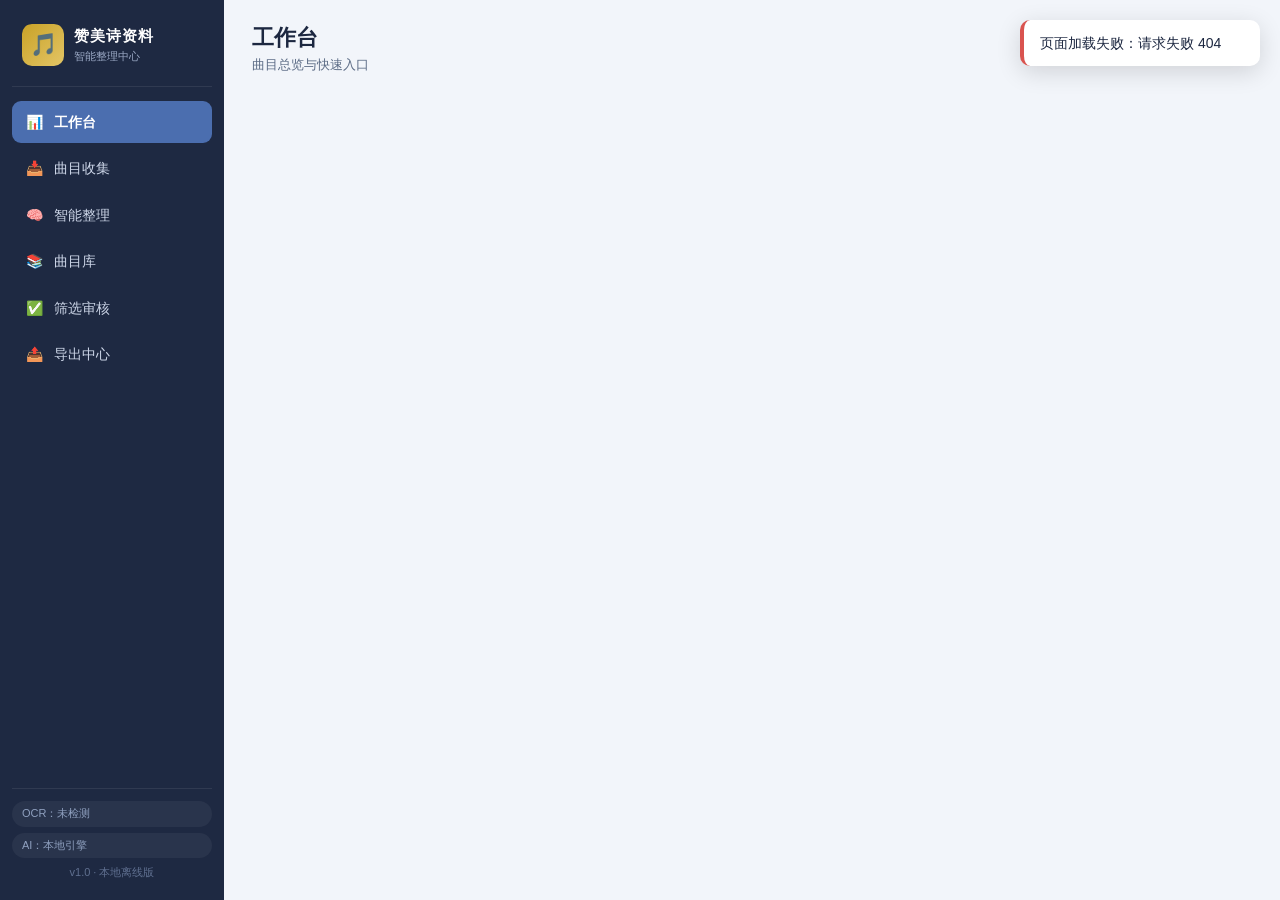
==== static/index.html @ 2a7c3468 "feat: 赞美诗资料智能整理中心 v1.0（6页工作流 + 批量导入/智能分类/去重/审核/一键导出）" ====
<!DOCTYPE html>
<html lang="zh-CN">
<head>
<meta charset="UTF-8">
<meta name="viewport" content="width=device-width, initial-scale=1.0">
<title>赞美诗资料智能整理中心</title>
<link rel="icon" href="data:image/svg+xml,<svg xmlns=%22http://www.w3.org/2000/svg%22 viewBox=%220 0 100 100%22><text y=%22.9em%22 font-size=%2290%22>🎵</text></svg>">
<link rel="stylesheet" href="/static/styles.css">
</head>
<body>
<div id="app">
  <aside class="sidebar">
    <div class="brand">
      <div class="brand-icon">🎵</div>
      <div class="brand-text">
        <div class="brand-title">赞美诗资料</div>
        <div class="brand-sub">智能整理中心</div>
      </div>
    </div>
    <nav class="nav" id="nav">
      <a href="#/dashboard" data-page="dashboard" class="nav-item"><span class="nav-ico">📊</span>工作台</a>
      <a href="#/collection" data-page="collection" class="nav-item"><span class="nav-ico">📥</span>曲目收集</a>
      <a href="#/organize" data-page="organize" class="nav-item"><span class="nav-ico">🧠</span>智能整理</a>
      <a href="#/library" data-page="library" class="nav-item"><span class="nav-ico">📚</span>曲目库</a>
      <a href="#/review" data-page="review" class="nav-item"><span class="nav-ico">✅</span>筛选审核</a>
      <a href="#/export" data-page="export" class="nav-item"><span class="nav-ico">📤</span>导出中心</a>
    </nav>
    <div class="sidebar-foot">
      <div class="status-pill" id="ocrPill">OCR：未检测</div>
      <div class="status-pill" id="aiPill">AI：本地引擎</div>
      <div class="ver">v1.0 · 本地离线版</div>
    </div>
  </aside>

  <main class="main">
    <header class="topbar">
      <div>
        <h1 id="pageTitle">工作台</h1>
        <div class="page-sub" id="pageSub">曲目总览与快速入口</div>
      </div>
      <div class="topbar-actions">
        <button class="btn btn-ghost" id="btnSettings">⚙️ 设置</button>
        <button class="btn btn-primary" id="btnQuickImport">📥 快速导入</button>
      </div>
    </header>

    <div class="content" id="content"></div>
  </main>
</div>

<!-- 曲目编辑弹窗 -->
<div class="modal-mask" id="songModal" hidden>
  <div class="modal modal-lg">
    <div class="modal-head">
      <h3 id="songModalTitle">编辑曲目</h3>
      <button class="modal-close" data-close="songModal">✕</button>
    </div>
    <div class="modal-body" id="songModalBody"></div>
    <div class="modal-foot">
      <button class="btn btn-ghost" data-close="songModal">取消</button>
      <button class="btn btn-primary" id="songSaveBtn">保存</button>
    </div>
  </div>
</div>

<!-- 设置弹窗 -->
<div class="modal-mask" id="settingsModal" hidden>
  <div class="modal">
    <div class="modal-head">
      <h3>系统设置</h3>
      <button class="modal-close" data-close="settingsModal">✕</button>
    </div>
    <div class="modal-body">
      <div class="form-group">
        <label>OpenAI 兼容接口（可选，用于真实 AI 识别）</label>
        <input type="text" id="setBase" placeholder="https://api.openai.com/v1">
      </div>
      <div class="form-group">
        <label>API Key</label>
        <input type="password" id="setKey" placeholder="sk-...（留空则不启用）">
      </div>
      <div class="form-group">
        <label>模型</label>
        <input type="text" id="setModel" placeholder="gpt-4o-mini">
      </div>
      <div class="hint">未配置时使用内置“本地智能引擎”（离线可用，无需联网）。配置后，在“智能整理”页可勾选使用 AI。</div>
    </div>
    <div class="modal-foot">
      <button class="btn btn-ghost" data-close="settingsModal">取消</button>
      <button class="btn btn-primary" id="settingsSaveBtn">保存</button>
    </div>
  </div>
</div>

<div class="toast-wrap" id="toasts"></div>
<script src="/static/app.js"></script>
</body>
</html>
---- static/styles.css ----
:root {
  --bg: #f2f5fa;
  --card: #ffffff;
  --ink: #1c2740;
  --ink-2: #5b6b85;
  --line: #e3e8f0;
  --primary: #4b6eaf;
  --primary-d: #3a5791;
  --gold: #c9a227;
  --green: #2e9e6b;
  --amber: #d9900a;
  --red: #d9534f;
  --sidebar: #1e2942;
  --sidebar-ink: #cdd6e8;
  --radius: 12px;
  --shadow: 0 2px 10px rgba(28,39,64,.06);
}
* { box-sizing: border-box; margin: 0; padding: 0; }
html, body { height: 100%; }
body {
  font-family: -apple-system, BlinkMacSystemFont, "PingFang SC", "Hiragino Sans GB", "Microsoft YaHei", sans-serif;
  background: var(--bg); color: var(--ink); font-size: 14px; line-height: 1.6;
}
#app { display: flex; height: 100vh; overflow: hidden; }

/* ---------- 侧边栏 ---------- */
.sidebar {
  width: 224px; min-width: 224px; background: var(--sidebar); color: var(--sidebar-ink);
  display: flex; flex-direction: column; padding: 18px 12px;
}
.brand { display: flex; align-items: center; gap: 10px; padding: 6px 10px 20px; border-bottom: 1px solid rgba(255,255,255,.08); margin-bottom: 14px; }
.brand-icon { width: 42px; height: 42px; border-radius: 10px; background: linear-gradient(135deg, #c9a227, #e3c566); display: flex; align-items: center; justify-content: center; font-size: 22px; }
.brand-title { font-weight: 700; font-size: 15px; color: #fff; letter-spacing: 1px; }
.brand-sub { font-size: 11px; color: #9aa8c4; }
.nav { flex: 1; display: flex; flex-direction: column; gap: 4px; }
.nav-item {
  display: flex; align-items: center; gap: 10px; padding: 10px 12px; border-radius: 9px;
  color: var(--sidebar-ink); text-decoration: none; font-size: 14px; transition: background .15s;
}
.nav-item:hover { background: rgba(255,255,255,.07); }
.nav-item.active { background: var(--primary); color: #fff; font-weight: 600; }
.nav-ico { width: 20px; text-align: center; }
.sidebar-foot { padding-top: 12px; border-top: 1px solid rgba(255,255,255,.08); display: flex; flex-direction: column; gap: 6px; }
.status-pill { font-size: 11px; color: #8fa0bf; background: rgba(255,255,255,.05); border-radius: 20px; padding: 4px 10px; }
.status-pill.ok { color: #7fd4a8; }
.ver { font-size: 11px; color: #5f6f8f; text-align: center; }

/* ---------- 主区域 ---------- */
.main { flex: 1; display: flex; flex-direction: column; overflow: hidden; }
.topbar { display: flex; justify-content: space-between; align-items: center; padding: 20px 28px 14px; }
.topbar h1 { font-size: 22px; font-weight: 700; }
.page-sub { color: var(--ink-2); font-size: 13px; }
.topbar-actions { display: flex; gap: 10px; }
.content { flex: 1; overflow-y: auto; padding: 6px 28px 40px; }

/* ---------- 按钮 ---------- */
.btn {
  border: 1px solid var(--line); background: #fff; color: var(--ink); border-radius: 9px;
  padding: 8px 16px; font-size: 13px; cursor: pointer; transition: all .15s; white-space: nowrap;
}
.btn:hover { border-color: var(--primary); color: var(--primary); }
.btn-primary { background: var(--primary); border-color: var(--primary); color: #fff; }
.btn-primary:hover { background: var(--primary-d); color: #fff; }
.btn-gold { background: var(--gold); border-color: var(--gold); color: #fff; }
.btn-gold:hover { background: #b38f1e; color: #fff; }
.btn-green { background: var(--green); border-color: var(--green); color: #fff; }
.btn-green:hover { background: #268a5e; color: #fff; }
.btn-danger { background: #fff; border-color: #e8b4b2; color: var(--red); }
.btn-danger:hover { background: var(--red); color: #fff; }
.btn-ghost { background: transparent; border-color: transparent; color: var(--ink-2); }
.btn-ghost:hover { color: var(--ink); background: #eef1f7; }
.btn-sm { padding: 4px 10px; font-size: 12px; border-radius: 7px; }
.btn:disabled { opacity: .5; cursor: not-allowed; }

/* ---------- 卡片 ---------- */
.card { background: var(--card); border: 1px solid var(--line); border-radius: var(--radius); box-shadow: var(--shadow); }
.card-pad { padding: 18px 20px; }
.card-title { font-size: 15px; font-weight: 700; margin-bottom: 12px; display: flex; justify-content: space-between; align-items: center; }
.card-title .sub { font-size: 12px; color: var(--ink-2); font-weight: 400; }

/* ---------- 统计卡 ---------- */
.stats-grid { display: grid; grid-template-columns: repeat(auto-fit, minmax(150px, 1fr)); gap: 14px; margin-bottom: 20px; }
.stat-card { background: var(--card); border: 1px solid var(--line); border-radius: var(--radius); padding: 16px 18px; box-shadow: var(--shadow); position: relative; overflow: hidden; }
.stat-card .num { font-size: 30px; font-weight: 800; line-height: 1.2; }
.stat-card .label { color: var(--ink-2); font-size: 13px; margin-top: 2px; }
.stat-card .foot { font-size: 11px; color: var(--ink-2); margin-top: 6px; }
.stat-card::before { content: ""; position: absolute; left: 0; top: 0; bottom: 0; width: 4px; background: var(--primary); }
.stat-card.c-green::before { background: var(--green); }
.stat-card.c-amber::before { background: var(--amber); }
.stat-card.c-red::before { background: var(--red); }
.stat-card.c-gold::before { background: var(--gold); }
.stat-card.c-purple::before { background: #7a6bb5; }

/* ---------- 布局 ---------- */
.grid-2 { display: grid; grid-template-columns: 1fr 1fr; gap: 16px; }
.grid-3 { display: grid; grid-template-columns: repeat(3, 1fr); gap: 16px; }
.grid-3-2 { display: grid; grid-template-columns: 2fr 1fr; gap: 16px; }
@media (max-width: 1100px) { .grid-2, .grid-3, .grid-3-2 { grid-template-columns: 1fr; } }
.section { margin-bottom: 20px; }

/* ---------- 条形图 ---------- */
.bar-row { display: flex; align-items: center; gap: 8px; margin-bottom: 7px; font-size: 12px; }
.bar-label { width: 64px; color: var(--ink-2); text-align: right; flex-shrink: 0; }
.bar-track { flex: 1; background: #edf0f7; border-radius: 6px; height: 14px; overflow: hidden; }
.bar-fill { height: 100%; border-radius: 6px; background: linear-gradient(90deg, var(--primary), #7d9cd8); }
.bar-fill.gold { background: linear-gradient(90deg, var(--gold), #e3c566); }
.bar-fill.green { background: linear-gradient(90deg, var(--green), #6fc9a0); }
.bar-val { width: 44px; color: var(--ink); font-weight: 600; }

/* ---------- 标签 chips ---------- */
.chip { display: inline-block; background: #edf2fb; color: var(--primary); border-radius: 20px; padding: 1px 9px; font-size: 11px; margin: 1px 2px; }
.chip.gold { background: #faf3dd; color: #a8841b; }
.chip.green { background: #e6f5ee; color: #1e7d53; }
.chip.red { background: #fdeceb; color: #c0392b; }
.chip.gray { background: #eef0f4; color: #6b7689; }
.chip.blue { background: #e8edfb; color: #3a5791; }
.status-chip { font-weight: 600; }
.stars { color: var(--gold); letter-spacing: 1px; }

/* ---------- 上传区 ---------- */
.dropzone {
  border: 2px dashed #b9c6dd; border-radius: var(--radius); padding: 34px; text-align: center;
  background: #f8faff; cursor: pointer; transition: all .15s;
}
.dropzone:hover, .dropzone.drag { border-color: var(--primary); background: #eef3fd; }
.dropzone .dz-icon { font-size: 34px; }
.dropzone .dz-title { font-size: 15px; font-weight: 600; margin-top: 6px; }
.dropzone .dz-sub { color: var(--ink-2); font-size: 12px; margin-top: 4px; }

/* ---------- 表单 ---------- */
.form-grid { display: grid; grid-template-columns: repeat(3, 1fr); gap: 12px 16px; }
.form-grid .full { grid-column: 1 / -1; }
.form-grid .half { grid-column: span 1; }
.form-group { display: flex; flex-direction: column; gap: 5px; }
.form-group label { font-size: 12px; color: var(--ink-2); font-weight: 600; }
.form-group input, .form-group select, .form-group textarea {
  border: 1px solid var(--line); border-radius: 8px; padding: 8px 10px; font-size: 13px; font-family: inherit; outline: none; background: #fff;
}
.form-group input:focus, .form-group select:focus, .form-group textarea:focus { border-color: var(--primary); box-shadow: 0 0 0 3px rgba(75,110,175,.12); }
.form-group textarea { resize: vertical; min-height: 70px; }
.hint { color: var(--ink-2); font-size: 12px; }
.chip-select { display: flex; flex-wrap: wrap; gap: 6px; }
.chip-opt { border: 1px solid var(--line); border-radius: 20px; padding: 3px 11px; font-size: 12px; cursor: pointer; color: var(--ink-2); user-select: none; transition: all .12s; }
.chip-opt.on { background: var(--primary); color: #fff; border-color: var(--primary); }

/* ---------- 表格 ---------- */
.table-wrap { overflow-x: auto; }
table.grid-table { width: 100%; border-collapse: collapse; font-size: 13px; }
.grid-table th { text-align: left; background: #f5f7fc; color: var(--ink-2); font-weight: 600; padding: 9px 10px; border-bottom: 1px solid var(--line); white-space: nowrap; position: sticky; top: 0; }
.grid-table td { padding: 9px 10px; border-bottom: 1px solid #eef1f7; vertical-align: top; }
.grid-table tr:hover td { background: #f8faff; }
.grid-table .song-title { font-weight: 600; }
.grid-table .song-title .sub { font-weight: 400; color: var(--ink-2); font-size: 12px; }
.row-actions { display: flex; gap: 6px; flex-wrap: wrap; }

/* ---------- 工具条 ---------- */
.toolbar { display: flex; flex-wrap: wrap; gap: 10px; align-items: center; padding: 12px 14px; margin-bottom: 14px; }
.toolbar .search { flex: 1; min-width: 200px; position: relative; }
.toolbar .search input { width: 100%; border: 1px solid var(--line); border-radius: 9px; padding: 8px 12px 8px 32px; font-size: 13px; outline: none; }
.toolbar .search::before { content: "🔍"; position: absolute; left: 10px; top: 8px; font-size: 13px; opacity: .7; }
.toolbar select { border: 1px solid var(--line); border-radius: 9px; padding: 7px 8px; font-size: 12px; background: #fff; color: var(--ink); }

/* ---------- 分页 ---------- */
.pager { display: flex; justify-content: space-between; align-items: center; padding: 12px 4px; color: var(--ink-2); font-size: 13px; }
.pager .pages { display: flex; gap: 6px; }

/* ---------- 导入结果 ---------- */
.import-summary { display: grid; grid-template-columns: repeat(4, 1fr); gap: 12px; margin: 14px 0; }
.import-box { border: 1px solid var(--line); border-radius: 10px; padding: 12px 14px; text-align: center; }
.import-box .ib-num { font-size: 26px; font-weight: 800; }
.import-box .ib-label { font-size: 12px; color: var(--ink-2); }
.import-box.ok .ib-num { color: var(--green); }
.import-box.warn .ib-num { color: var(--amber); }
.import-box.dup .ib-num { color: var(--gold); }
.import-box.bad .ib-num { color: var(--red); }

/* ---------- 重复组 ---------- */
.dup-group { border: 1px solid var(--line); border-radius: 10px; padding: 14px; margin-bottom: 12px; background: #fffaf0; }
.dup-group .dg-head { display: flex; justify-content: space-between; align-items: center; margin-bottom: 10px; }
.dup-group .dg-members { display: flex; gap: 10px; flex-wrap: wrap; }
.dup-member { border: 1px solid #e8dcc0; background: #fff; border-radius: 9px; padding: 10px 12px; min-width: 220px; flex: 1; }
.dup-member .dm-title { font-weight: 700; }
.dup-member .dm-meta { font-size: 12px; color: var(--ink-2); margin-top: 3px; }
.dup-member .match { display: inline-block; margin-top: 6px; font-size: 12px; font-weight: 700; color: var(--gold); background: #faf3dd; padding: 1px 8px; border-radius: 12px; }

/* ---------- 审核卡片 ---------- */
.review-grid { display: grid; grid-template-columns: repeat(auto-fill, minmax(300px, 1fr)); gap: 14px; }
.review-card { background: var(--card); border: 1px solid var(--line); border-radius: var(--radius); padding: 16px; box-shadow: var(--shadow); display: flex; flex-direction: column; gap: 8px; }
.review-card .rc-title { font-weight: 700; font-size: 15px; }
.review-card .rc-meta { color: var(--ink-2); font-size: 12px; }
.review-card .rc-actions { display: flex; gap: 6px; flex-wrap: wrap; margin-top: 4px; }
.star-input { display: inline-flex; gap: 2px; cursor: pointer; font-size: 18px; }
.star-input span { color: #d9dde7; transition: color .1s; }
.star-input span.on { color: var(--gold); }
.review-comment { border: 1px solid var(--line); border-radius: 8px; padding: 6px 8px; font-size: 12px; width: 100%; font-family: inherit; resize: vertical; min-height: 34px; }

/* ---------- 导出 ---------- */
.export-scopes { display: grid; grid-template-columns: repeat(auto-fill, minmax(170px, 1fr)); gap: 10px; }
.scope-card { border: 1px solid var(--line); border-radius: 10px; padding: 12px 14px; cursor: pointer; transition: all .12s; background: #fff; }
.scope-card:hover { border-color: var(--primary); }
.scope-card.on { border-color: var(--primary); background: #eef3fd; box-shadow: 0 0 0 3px rgba(75,110,175,.12); }
.scope-card .sc-name { font-weight: 600; }
.scope-card .sc-desc { font-size: 11px; color: var(--ink-2); margin-top: 2px; }
.format-row { display: flex; gap: 10px; flex-wrap: wrap; }
.format-opt { border: 1px solid var(--line); border-radius: 10px; padding: 10px 18px; cursor: pointer; text-align: center; }
.format-opt.on { border-color: var(--primary); background: #eef3fd; }
.format-opt .fo-ico { font-size: 22px; }
.format-opt .fo-name { font-size: 12px; font-weight: 600; }

/* ---------- 文件列表 ---------- */
.file-row { display: flex; justify-content: space-between; align-items: center; padding: 10px 4px; border-bottom: 1px solid #f0f2f7; }
.file-row:last-child { border-bottom: none; }
.file-row .fr-name { font-weight: 600; font-size: 13px; }
.file-row .fr-meta { font-size: 11px; color: var(--ink-2); }

/* ---------- 弹窗 ---------- */
.modal-mask { position: fixed; inset: 0; background: rgba(20,28,48,.45); display: flex; align-items: center; justify-content: center; z-index: 100; }
.modal-mask[hidden] { display: none; }
.modal { background: #fff; border-radius: 14px; width: 520px; max-width: 94vw; max-height: 88vh; display: flex; flex-direction: column; box-shadow: 0 18px 50px rgba(0,0,0,.25); }
.modal-lg { width: 860px; }
.modal-head { display: flex; justify-content: space-between; align-items: center; padding: 16px 20px; border-bottom: 1px solid var(--line); }
.modal-head h3 { font-size: 16px; }
.modal-close { background: none; border: none; font-size: 16px; cursor: pointer; color: var(--ink-2); }
.modal-body { padding: 18px 20px; overflow-y: auto; }
.modal-foot { display: flex; justify-content: flex-end; gap: 10px; padding: 14px 20px; border-top: 1px solid var(--line); }

/* ---------- Toast ---------- */
.toast-wrap { position: fixed; top: 20px; right: 20px; z-index: 200; display: flex; flex-direction: column; gap: 10px; }
.toast { background: #fff; border-left: 4px solid var(--primary); border-radius: 10px; box-shadow: 0 6px 24px rgba(0,0,0,.14); padding: 12px 16px; min-width: 240px; max-width: 380px; animation: slidein .25s ease; }
.toast.ok { border-left-color: var(--green); }
.toast.warn { border-left-color: var(--amber); }
.toast.err { border-left-color: var(--red); }
@keyframes slidein { from { transform: translateX(30px); opacity: 0; } to { transform: none; opacity: 1; } }

/* ---------- 杂项 ---------- */
.empty { text-align: center; color: var(--ink-2); padding: 40px 0; }
.empty .empty-ico { font-size: 40px; margin-bottom: 8px; }
.badge { display: inline-block; border-radius: 6px; padding: 1px 7px; font-size: 11px; font-weight: 600; margin-left: 6px; vertical-align: 1px; }
.badge.gray { background: #eef0f4; color: #6b7689; }
.badge.gold { background: #faf3dd; color: #a8841b; }
.badge.red { background: #fdeceb; color: #c0392b; }
.badge.green { background: #e6f5ee; color: #1e7d53; }
.progress { height: 6px; border-radius: 4px; background: #edf0f7; overflow: hidden; }
.progress .bar { height: 100%; background: var(--primary); border-radius: 4px; transition: width .3s; }
.spin { display: inline-block; width: 14px; height: 14px; border: 2px solid rgba(75,110,175,.3); border-top-color: var(--primary); border-radius: 50%; animation: rot .7s linear infinite; vertical-align: -2px; margin-right: 6px; }
@keyframes rot { to { transform: rotate(360deg); } }
.mt8 { margin-top: 8px; } .mt12 { margin-top: 12px; } .mt16 { margin-top: 16px; } .mb8 { margin-bottom: 8px; } .mb16 { margin-bottom: 16px; }
.flex { display: flex; align-items: center; gap: 8px; }
.justify-between { display: flex; justify-content: space-between; align-items: center; }
.flex-wrap { flex-wrap: wrap; }
.muted { color: var(--ink-2); }
.small { font-size: 12px; }
.center { text-align: center; }
.w100 { width: 100%; }
.mono { font-family: ui-monospace, Menlo, monospace; }
.flow-steps { display: flex; gap: 8px; align-items: center; flex-wrap: wrap; margin: 10px 0; }
.flow-step { display: flex; align-items: center; gap: 8px; background: #fff; border: 1px solid var(--line); border-radius: 20px; padding: 6px 14px; font-size: 13px; }
.flow-step .fs-num { background: var(--primary); color: #fff; width: 20px; height: 20px; border-radius: 50%; display: inline-flex; align-items: center; justify-content: center; font-size: 11px; font-weight: 700; }
.flow-arrow { color: #b6c1d6; font-weight: 700; }
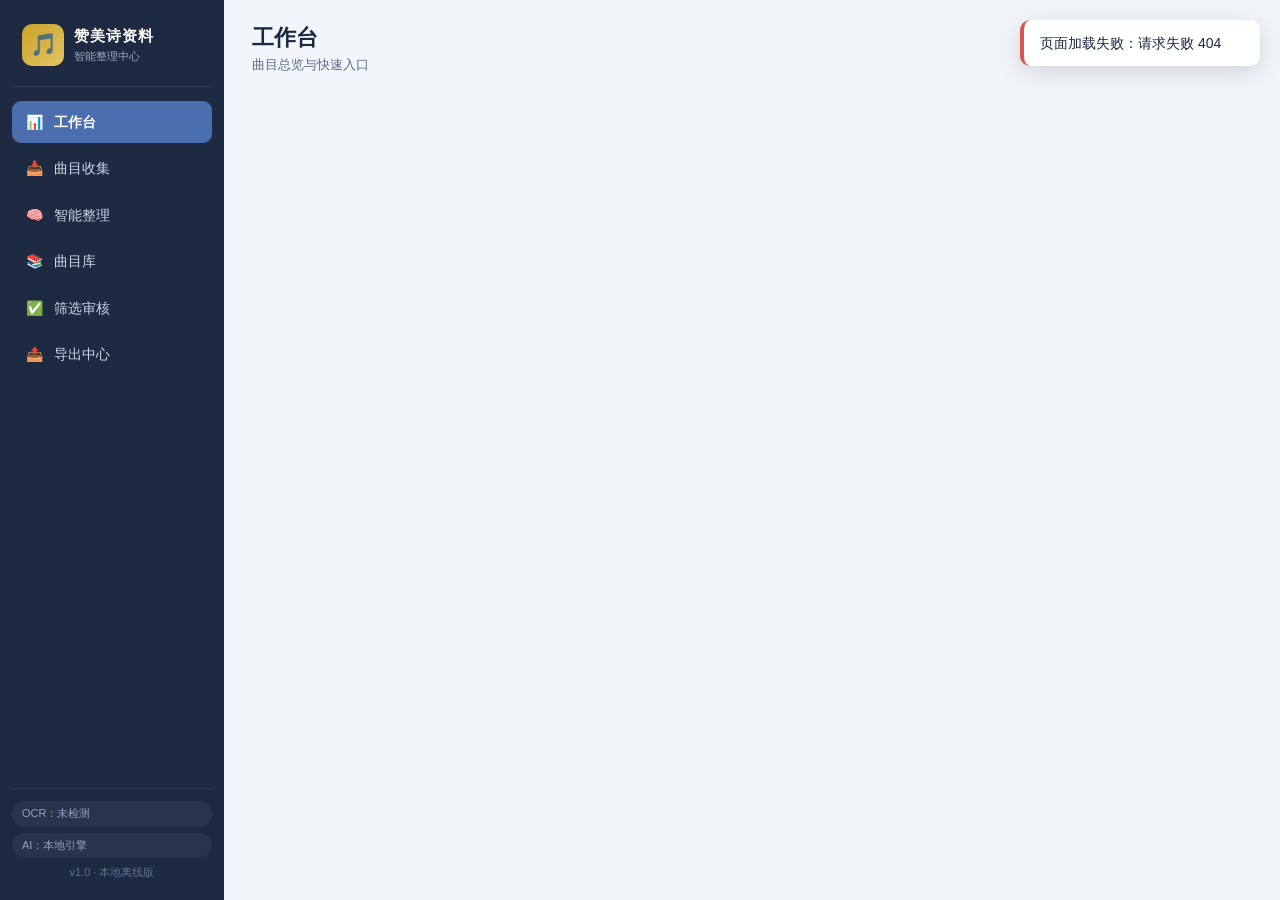
==== commit 3526ae1c: "feat: 手机端PWA版本（主屏幕安装/图标/离线壳）+ 扫描版PDF自动OCR + 宽松切分只提取歌名歌词" ====
--- a/static/index.html
+++ b/static/index.html
@@ -2,8 +2,16 @@
 <html lang="zh-CN">
 <head>
 <meta charset="UTF-8">
-<meta name="viewport" content="width=device-width, initial-scale=1.0">
+<meta name="viewport" content="width=device-width, initial-scale=1.0, viewport-fit=cover">
 <title>赞美诗资料智能整理中心</title>
+<meta name="theme-color" content="#1e2942">
+<meta name="mobile-web-app-capable" content="yes">
+<meta name="apple-mobile-web-app-capable" content="yes">
+<meta name="apple-mobile-web-app-status-bar-style" content="black-translucent">
+<meta name="apple-mobile-web-app-title" content="赞美诗中心">
+<link rel="manifest" href="/static/manifest.webmanifest">
+<link rel="apple-touch-icon" href="/static/icons/apple-touch-icon.png">
+<link rel="icon" type="image/png" sizes="32x32" href="/static/icons/favicon-32.png">
 <link rel="icon" href="data:image/svg+xml,<svg xmlns=%22http://www.w3.org/2000/svg%22 viewBox=%220 0 100 100%22><text y=%22.9em%22 font-size=%2290%22>🎵</text></svg>">
 <link rel="stylesheet" href="/static/styles.css">
 </head>
@@ -46,6 +54,16 @@
 
     <div class="content" id="content"></div>
   </main>
+
+  <!-- 手机端底部导航 -->
+  <nav class="mobile-nav" id="mobileNav">
+    <a href="#/dashboard" data-page="dashboard" class="mn-item"><span>📊</span><em>工作台</em></a>
+    <a href="#/collection" data-page="collection" class="mn-item"><span>📥</span><em>收集</em></a>
+    <a href="#/organize" data-page="organize" class="mn-item"><span>🧠</span><em>整理</em></a>
+    <a href="#/library" data-page="library" class="mn-item"><span>📚</span><em>曲目库</em></a>
+    <a href="#/review" data-page="review" class="mn-item"><span>✅</span><em>审核</em></a>
+    <a href="#/export" data-page="export" class="mn-item"><span>📤</span><em>导出</em></a>
+  </nav>
 </div>
 
 <!-- 曲目编辑弹窗 -->
--- a/static/styles.css
+++ b/static/styles.css
@@ -257,3 +257,81 @@
 .flow-step { display: flex; align-items: center; gap: 8px; background: #fff; border: 1px solid var(--line); border-radius: 20px; padding: 6px 14px; font-size: 13px; }
 .flow-step .fs-num { background: var(--primary); color: #fff; width: 20px; height: 20px; border-radius: 50%; display: inline-flex; align-items: center; justify-content: center; font-size: 11px; font-weight: 700; }
 .flow-arrow { color: #b6c1d6; font-weight: 700; }
+
+/* ================= 手机端 / 窄屏 ================= */
+.mobile-nav { display: none; }
+.mob-upload-btns { display: none; }
+
+@media (max-width: 820px) {
+  .sidebar { display: none; }
+  .mobile-nav {
+    display: flex; position: fixed; bottom: 0; left: 0; right: 0;
+    background: #fff; border-top: 1px solid var(--line); z-index: 90;
+    padding-bottom: env(safe-area-inset-bottom);
+  }
+  .mn-item {
+    flex: 1; display: flex; flex-direction: column; align-items: center; justify-content: center;
+    padding: 6px 0 5px; font-size: 10px; color: var(--ink-2); text-decoration: none; gap: 1px;
+  }
+  .mn-item span { font-size: 20px; line-height: 1.1; }
+  .mn-item em { font-style: normal; }
+  .mn-item.active { color: var(--primary); font-weight: 700; }
+
+  .main { flex: 1; }
+  .topbar { padding: 12px 14px 6px; flex-wrap: wrap; gap: 6px; }
+  .topbar h1 { font-size: 18px; }
+  .page-sub { font-size: 12px; }
+  .topbar-actions .btn { padding: 6px 10px; font-size: 12px; }
+  .content { padding: 4px 12px 78px; }
+
+  .stats-grid { grid-template-columns: repeat(2, 1fr); gap: 10px; }
+  .stat-card { padding: 12px 14px; }
+  .stat-card .num { font-size: 24px; }
+
+  .grid-2, .grid-3, .grid-3-2 { grid-template-columns: 1fr; gap: 12px; }
+  .form-grid { grid-template-columns: 1fr; gap: 10px; }
+  .form-grid .full, .form-grid .half { grid-column: auto; }
+
+  .toolbar { padding: 10px 10px; gap: 8px; }
+  .toolbar .search { min-width: 100%; }
+  .table-wrap { -webkit-overflow-scrolling: touch; }
+  .grid-table th, .grid-table td { padding: 7px 8px; white-space: nowrap; }
+  .grid-table .wrap-col { white-space: normal; min-width: 180px; }
+
+  .review-grid { grid-template-columns: 1fr; }
+  .import-summary { grid-template-columns: repeat(2, 1fr); }
+  .dup-member { min-width: 100%; }
+  .export-scopes { grid-template-columns: repeat(2, 1fr); }
+  .format-row { gap: 8px; }
+  .format-opt { flex: 1; min-width: 70px; padding: 8px 6px; }
+
+  .modal { width: 100%; max-width: 100%; height: 100dvh; max-height: 100dvh; border-radius: 0; }
+  .modal-body { flex: 1; }
+  .modal-lg { width: 100%; }
+
+  .dropzone { padding: 22px 12px; }
+  .dz-icon { font-size: 28px; }
+
+  /* 手机拍照/相册大按钮 */
+  .mob-upload-btns { display: grid; grid-template-columns: 1fr 1fr; gap: 10px; margin-top: 12px; }
+  .mob-upload-btns .btn {
+    display: flex; flex-direction: column; align-items: center; gap: 4px;
+    padding: 16px 8px; font-size: 13px; border-radius: 12px; background: #f6f9ff;
+  }
+  .mob-upload-btns .btn .bu-ico { font-size: 24px; }
+  .mob-upload-btns .btn-primary { background: var(--primary); color: #fff; }
+
+  .btn { padding: 10px 14px; }
+  .btn-sm { padding: 6px 10px; }
+  .toast-wrap { left: 12px; right: 12px; }
+  .toast { max-width: none; }
+  .lan-tip { font-size: 12px; }
+}
+
+/* OCR 拍照识别 */
+.ocr-img { width: 150px; max-height: 220px; object-fit: cover; border-radius: 10px; border: 1px solid var(--line); background: #fff; }
+.ocr-text { background: #fff; border: 1px solid var(--line); border-radius: 8px; padding: 8px 10px; font-size: 12px; line-height: 1.7; white-space: pre-wrap; max-height: 200px; overflow: auto; margin-top: 6px; font-family: inherit; }
+@media (max-width: 820px) {
+  .ocr-img { width: 100%; max-height: 300px; }
+  .card-title .btn-sm { margin-left: auto; }
+}
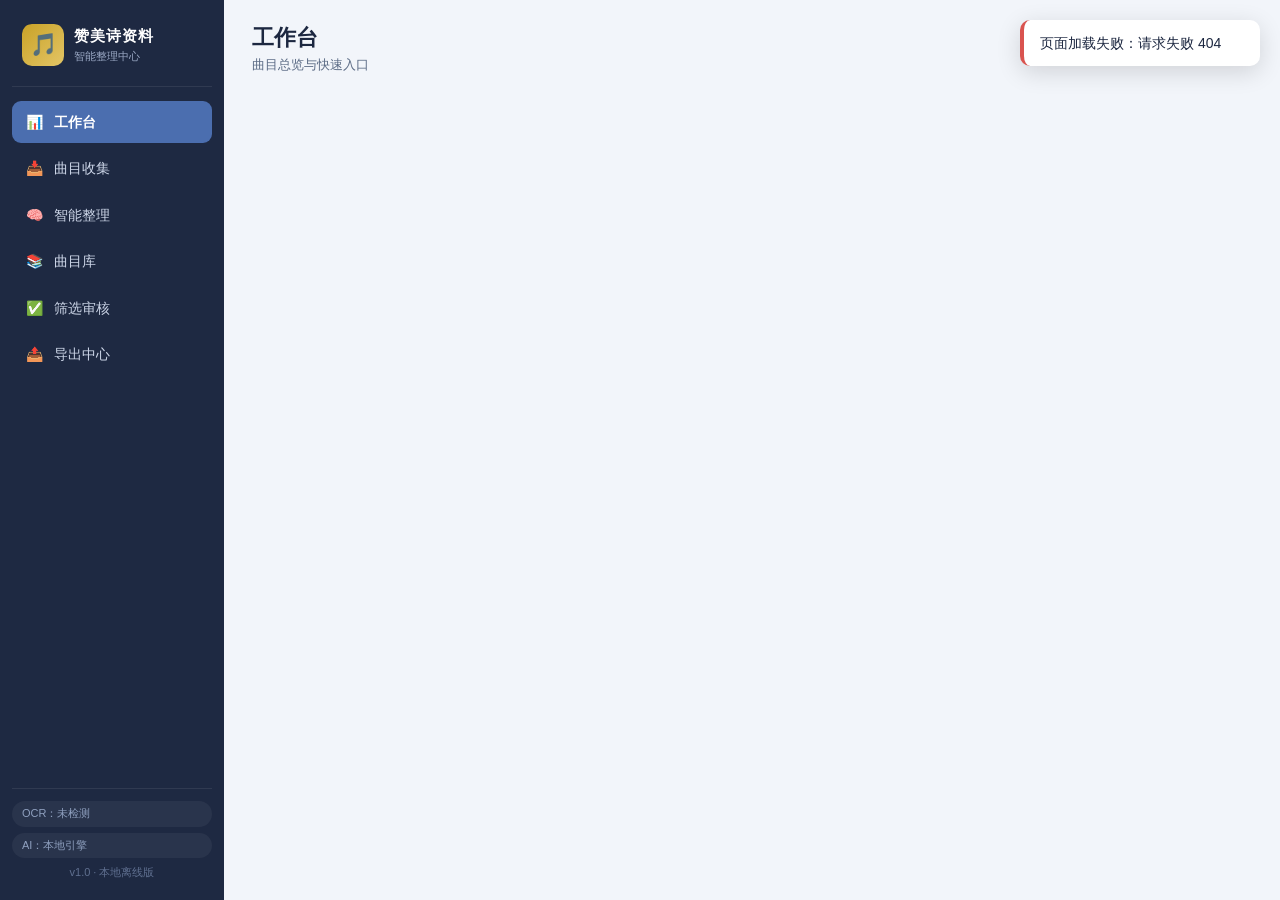
==== commit 183795bc: "feat: 后台管理端密码登录（token认证，手机采集端保持开放，可改密码）" ====
--- a/static/index.html
+++ b/static/index.html
@@ -102,6 +102,11 @@
         <input type="text" id="setModel" placeholder="gpt-4o-mini">
       </div>
       <div class="hint">未配置时使用内置“本地智能引擎”（离线可用，无需联网）。配置后，在“智能整理”页可勾选使用 AI。</div>
+      <div class="form-group mt16" style="border-top:1px solid var(--line);padding-top:14px">
+        <label>🔒 修改后台管理密码</label>
+        <input type="password" id="setOldPwd" placeholder="原密码" style="margin-bottom:8px">
+        <input type="password" id="setNewPwd" placeholder="新密码（至少4位）">
+      </div>
     </div>
     <div class="modal-foot">
       <button class="btn btn-ghost" data-close="settingsModal">取消</button>
--- a/static/styles.css
+++ b/static/styles.css
@@ -335,3 +335,5 @@
   .ocr-img { width: 100%; max-height: 300px; }
   .card-title .btn-sm { margin-left: auto; }
 }
+
+.vh { position: absolute; width: 1px; height: 1px; overflow: hidden; clip: rect(0 0 0 0); }
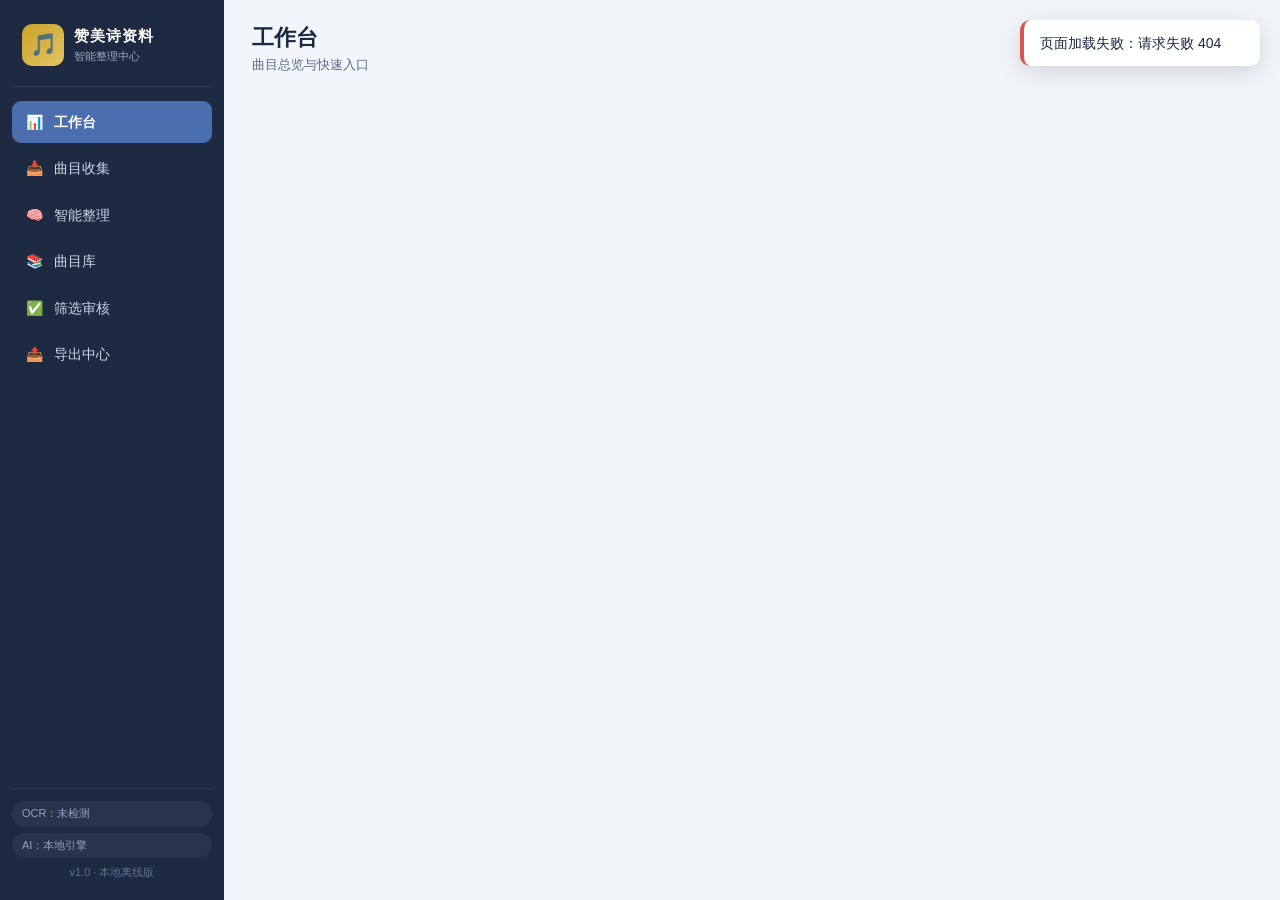
==== commit ab937510: "fix: 收集页JS绑定崩溃（dashMobile跨页空引用）+ SW网络优先+资源版本号，手工新增/快速导入恢复正常" ====
--- a/static/index.html
+++ b/static/index.html
@@ -13,7 +13,7 @@
 <link rel="apple-touch-icon" href="/static/icons/apple-touch-icon.png">
 <link rel="icon" type="image/png" sizes="32x32" href="/static/icons/favicon-32.png">
 <link rel="icon" href="data:image/svg+xml,<svg xmlns=%22http://www.w3.org/2000/svg%22 viewBox=%220 0 100 100%22><text y=%22.9em%22 font-size=%2290%22>🎵</text></svg>">
-<link rel="stylesheet" href="/static/styles.css">
+<link rel="stylesheet" href="/static/styles.css?v=2">
 </head>
 <body>
 <div id="app">
@@ -116,6 +116,6 @@
 </div>
 
 <div class="toast-wrap" id="toasts"></div>
-<script src="/static/app.js"></script>
+<script src="/static/app.js?v=2"></script>
 </body>
 </html>
